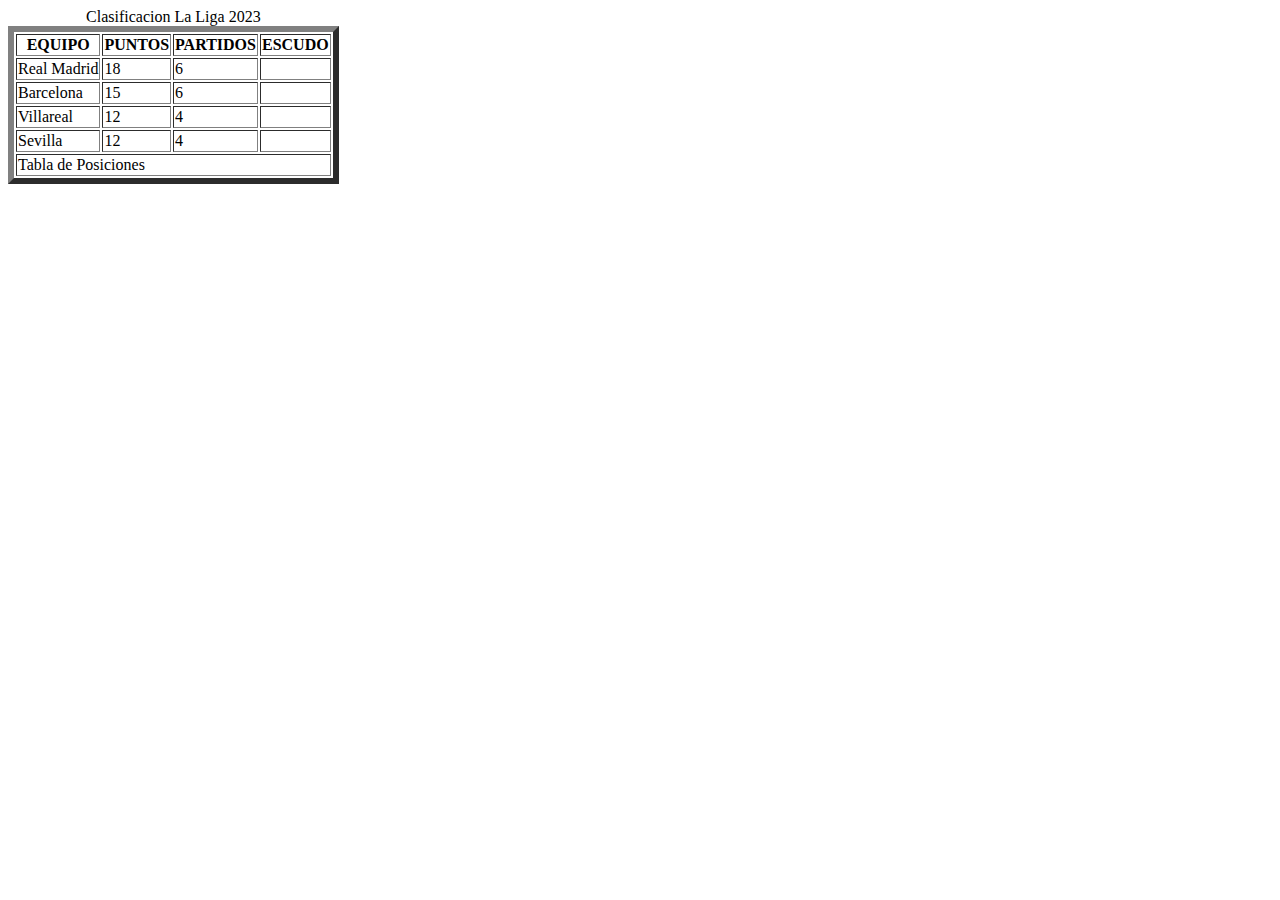
==== index.html @ 2d2d5855 "add file index" ====
<!DOCTYPE html>
<html lang="es">
<head>
    <meta charset="UTF-8">
    <meta http-equiv="X-UA-Compatible" content="IE=edge">
    <meta name="viewport" content="width=device-width, initial-scale=1.0">
    <title>Clase Lunes</title>
</head>
<body>
<!--<h1>Juan Alvarez</h1>
    <h2>Juan Alvarez</h2>
    <h3>Juan Alvarez</h3>
    <h4>Juan Alvarez</h4>
    <h5>Juan Alvarez</h5>
    <h6>Juan Alvarez</h6>
    <span>Juan Alvarez</span>
    <p>Juan Alvarez</p> --> 

    <table border="6">
        <caption>Clasificacion La Liga 2023</caption>
        <thead>
            <tr>
                <th>EQUIPO</th>
                <th>PUNTOS</th>
                <th>PARTIDOS</th>
                <th>ESCUDO</th>
            </tr>
        </thead>
        <tbody>
            <tr>
                <td>Real Madrid</td>
                <td>18</td>
                <td>6</td>
                <td></td>
            </tr>
            <tr>
                <td>Barcelona</td>
                <td>15</td>
                <td>6</td>
                <td></td>
            </tr>
            <tr>
                <td>Villareal</td>
                <td>12</td>
                <td>4</td>
                <td></td>
            </tr>
            <tr>
                <td>Sevilla</td>
                <td>12</td>
                <td>4</td>
                <td></td>
            </tr>
        </tbody>
        <tfoot>
            <tr>
                <td colspan="4">Tabla de Posiciones</td>
            </tr>
        </tfoot>
    </table>
    
</body>
</html>
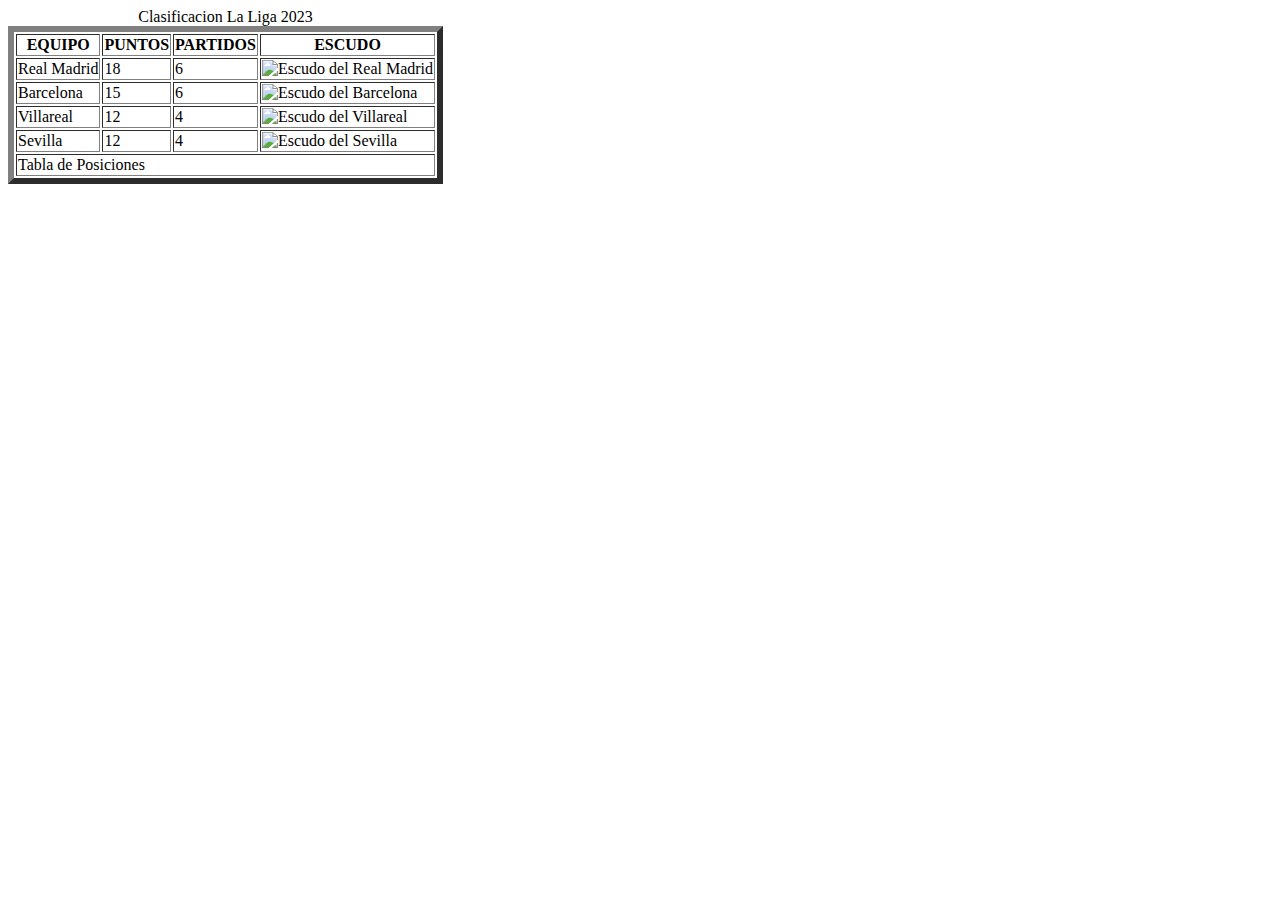
==== commit ddf3c08c: "update file index" ====
--- a/index.html
+++ b/index.html
@@ -31,25 +31,25 @@
                 <td>Real Madrid</td>
                 <td>18</td>
                 <td>6</td>
-                <td></td>
+                <td><img src="https://w7.pngwing.com/pngs/639/567/png-transparent-real-madrid-c-f-uefa-champions-league-la-liga-juventus-f-c-atletico-madrid-football-logo-juventus-fc-sports.png" alt="Escudo del Real Madrid" width="180px" height="180px"></td>
             </tr>
             <tr>
                 <td>Barcelona</td>
                 <td>15</td>
                 <td>6</td>
-                <td></td>
+                <td><img src="img/escudo barcelona.png" alt="Escudo del Barcelona" width="180px" height="180px"></td>
             </tr>
             <tr>
                 <td>Villareal</td>
                 <td>12</td>
                 <td>4</td>
-                <td></td>
+                <td><img src="img/escudo villareal.png" alt="Escudo del Villareal" width="180px" height="180px"></td>
             </tr>
             <tr>
                 <td>Sevilla</td>
                 <td>12</td>
                 <td>4</td>
-                <td></td>
+                <td><img src="img/escudo sevilla.png" alt="Escudo del Sevilla" width="180px" height="180px"></td>
             </tr>
         </tbody>
         <tfoot>
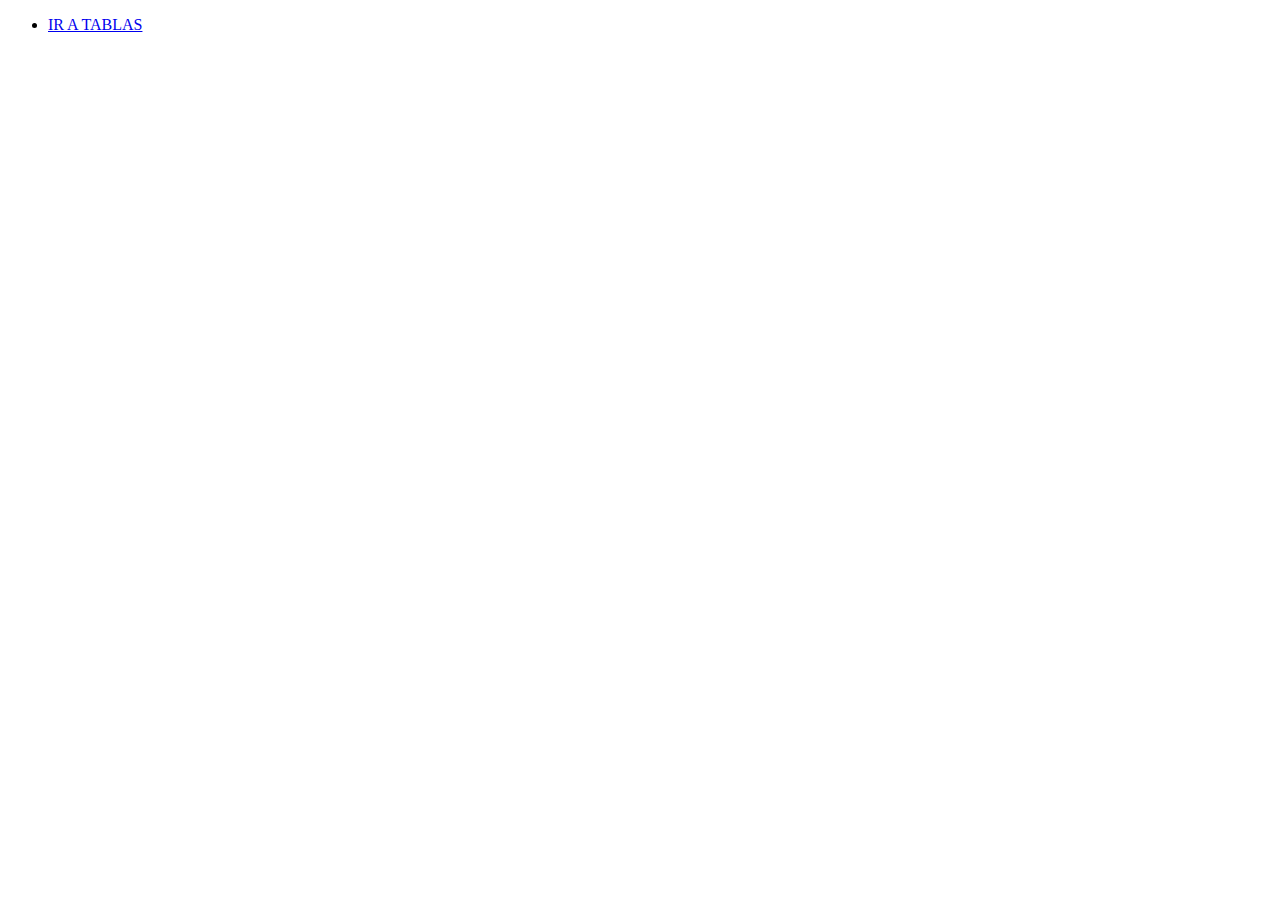
==== commit 1d1f0036: "update file index" ====
--- a/index.html
+++ b/index.html
@@ -1,63 +1,14 @@
 <!DOCTYPE html>
-<html lang="es">
+<html lang="en">
 <head>
     <meta charset="UTF-8">
     <meta http-equiv="X-UA-Compatible" content="IE=edge">
     <meta name="viewport" content="width=device-width, initial-scale=1.0">
-    <title>Clase Lunes</title>
+    <title>Document</title>
 </head>
 <body>
-<!--<h1>Juan Alvarez</h1>
-    <h2>Juan Alvarez</h2>
-    <h3>Juan Alvarez</h3>
-    <h4>Juan Alvarez</h4>
-    <h5>Juan Alvarez</h5>
-    <h6>Juan Alvarez</h6>
-    <span>Juan Alvarez</span>
-    <p>Juan Alvarez</p> --> 
-
-    <table border="6">
-        <caption>Clasificacion La Liga 2023</caption>
-        <thead>
-            <tr>
-                <th>EQUIPO</th>
-                <th>PUNTOS</th>
-                <th>PARTIDOS</th>
-                <th>ESCUDO</th>
-            </tr>
-        </thead>
-        <tbody>
-            <tr>
-                <td>Real Madrid</td>
-                <td>18</td>
-                <td>6</td>
-                <td><img src="https://w7.pngwing.com/pngs/639/567/png-transparent-real-madrid-c-f-uefa-champions-league-la-liga-juventus-f-c-atletico-madrid-football-logo-juventus-fc-sports.png" alt="Escudo del Real Madrid" width="180px" height="180px"></td>
-            </tr>
-            <tr>
-                <td>Barcelona</td>
-                <td>15</td>
-                <td>6</td>
-                <td><img src="img/escudo barcelona.png" alt="Escudo del Barcelona" width="180px" height="180px"></td>
-            </tr>
-            <tr>
-                <td>Villareal</td>
-                <td>12</td>
-                <td>4</td>
-                <td><img src="img/escudo villareal.png" alt="Escudo del Villareal" width="180px" height="180px"></td>
-            </tr>
-            <tr>
-                <td>Sevilla</td>
-                <td>12</td>
-                <td>4</td>
-                <td><img src="img/escudo sevilla.png" alt="Escudo del Sevilla" width="180px" height="180px"></td>
-            </tr>
-        </tbody>
-        <tfoot>
-            <tr>
-                <td colspan="4">Tabla de Posiciones</td>
-            </tr>
-        </tfoot>
-    </table>
-    
+    <ul>
+        <li><a href="html/tablas.html">IR A TABLAS</a></li>
+    </ul>
 </body>
 </html>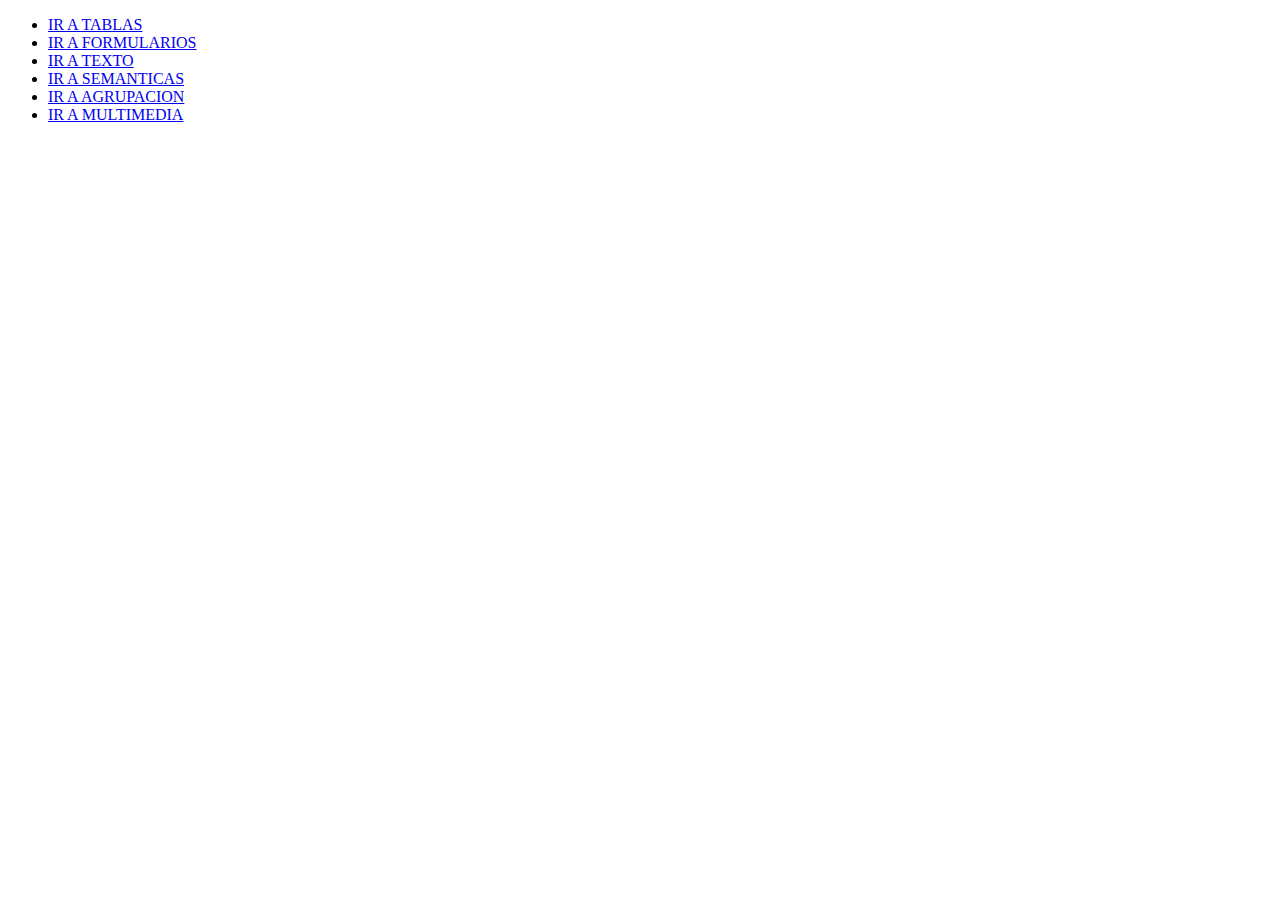
==== commit 207163e6: "update file index modified" ====
--- a/index.html
+++ b/index.html
@@ -9,6 +9,11 @@
 <body>
     <ul>
         <li><a href="html/tablas.html">IR A TABLAS</a></li>
+        <li><a href="html/formularios.html">IR A FORMULARIOS</a></li>
+        <li><a href="html/texto.html">IR A TEXTO</a></li>
+        <li><a href="html/semanticas.html">IR A SEMANTICAS</a></li>
+        <li><a href="html/agrupacion.html">IR A AGRUPACION</a></li>
+        <li><a href="html/multimedia.html">IR A MULTIMEDIA</a></li>
     </ul>
 </body>
 </html>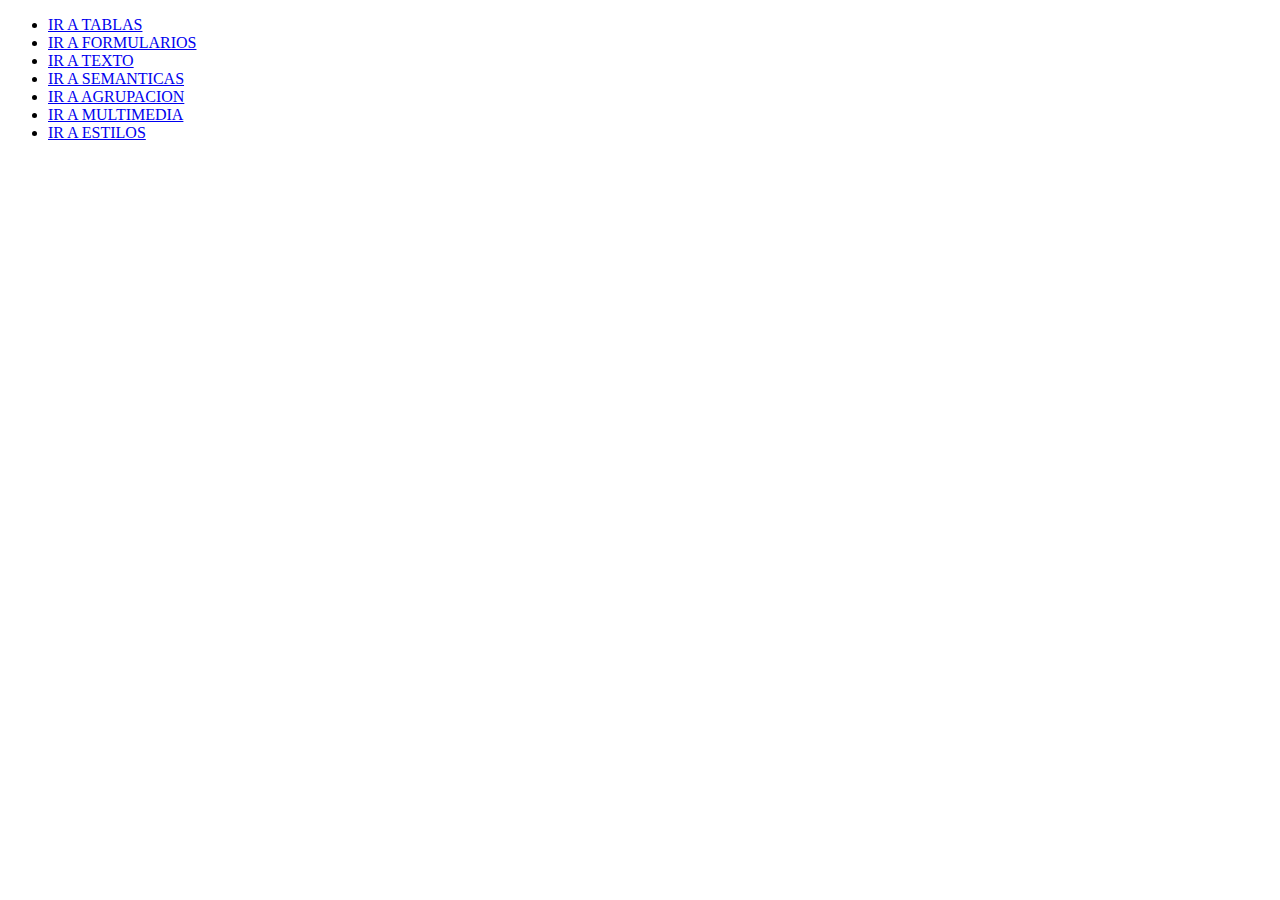
==== commit 0dfcabb6: "Learning css" ====
--- a/index.html
+++ b/index.html
@@ -14,6 +14,7 @@
         <li><a href="html/semanticas.html">IR A SEMANTICAS</a></li>
         <li><a href="html/agrupacion.html">IR A AGRUPACION</a></li>
         <li><a href="html/multimedia.html">IR A MULTIMEDIA</a></li>
+        <li><a href="html/estilos.html">IR A ESTILOS</a></li>
     </ul>
 </body>
 </html>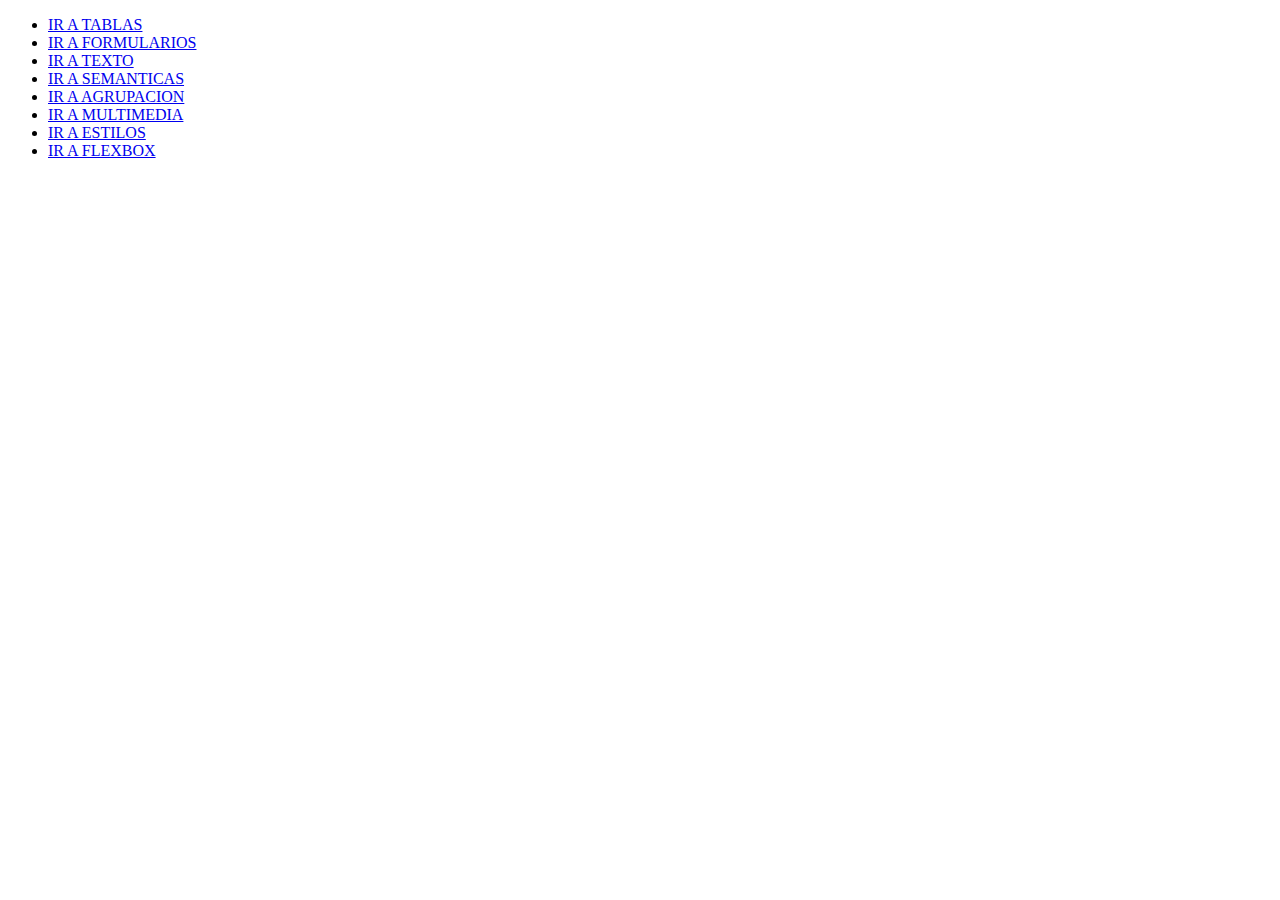
==== commit 4a0f6320: "learning flexbox and transform" ====
--- a/index.html
+++ b/index.html
@@ -15,6 +15,7 @@
         <li><a href="html/agrupacion.html">IR A AGRUPACION</a></li>
         <li><a href="html/multimedia.html">IR A MULTIMEDIA</a></li>
         <li><a href="html/estilos.html">IR A ESTILOS</a></li>
+        <li><a href="html/flexbox.html">IR A FLEXBOX</a></li>
     </ul>
 </body>
 </html>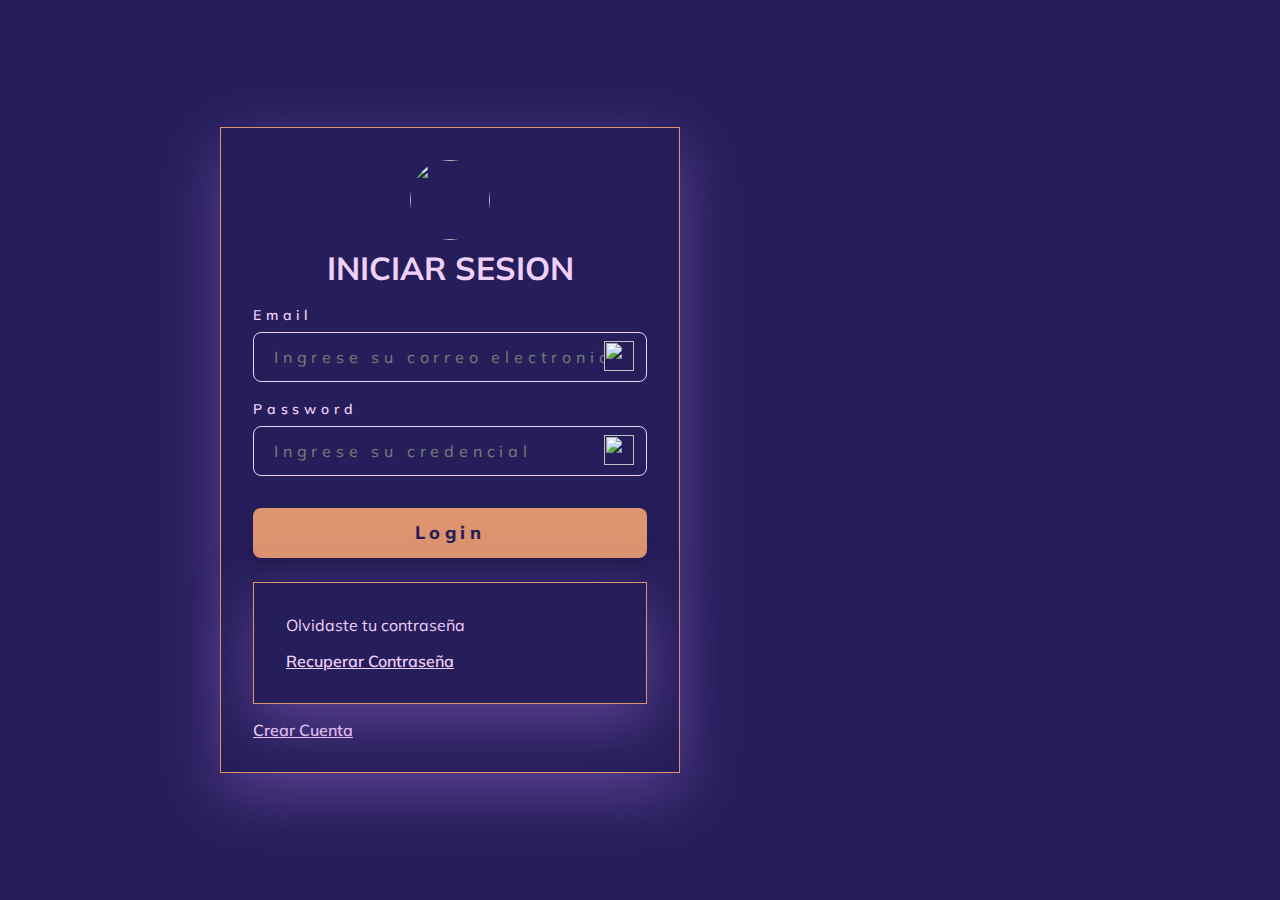
==== commit aeeff440: "interface login" ====
--- a/index.html
+++ b/index.html
@@ -5,17 +5,39 @@
     <meta http-equiv="X-UA-Compatible" content="IE=edge">
     <meta name="viewport" content="width=device-width, initial-scale=1.0">
     <title>Document</title>
+    <link rel="stylesheet" href="css/style_login.css">
 </head>
 <body>
-    <ul>
-        <li><a href="html/tablas.html">IR A TABLAS</a></li>
-        <li><a href="html/formularios.html">IR A FORMULARIOS</a></li>
-        <li><a href="html/texto.html">IR A TEXTO</a></li>
-        <li><a href="html/semanticas.html">IR A SEMANTICAS</a></li>
-        <li><a href="html/agrupacion.html">IR A AGRUPACION</a></li>
-        <li><a href="html/multimedia.html">IR A MULTIMEDIA</a></li>
-        <li><a href="html/estilos.html">IR A ESTILOS</a></li>
-        <li><a href="html/flexbox.html">IR A FLEXBOX</a></li>
-    </ul>
+<div class="background"></div>
+<div class="centering">
+    <form action="" class="my_form">
+        <div class="login_welcome">
+            <!-- .login_welcome>img.login+h1{INICIAR SESION} -->
+            <img src="https://img.freepik.com/vector-gratis/lindo-astronauta-montando-cohete-agitando-mano-icono-dibujos-animados-ilustracion-concepto-icono-tecnologia-ciencia_138676-2130.jpg" alt="" class="login">
+            <h1>INICIAR SESION</h1>
+        </div>
+        <!-- .text_field>label{Email}+input#email+img -->
+        <div class="text_field">
+            <label for="">Email</label>
+            <input type="email" id="email" name="email" aria-label="Email" placeholder="Ingrese su correo electronico" required>
+            <img src="" alt="">
+        </div>
+        <div class="text_field">
+            <label for="">Password</label>
+            <input type="text" id="password" name="password" placeholder="Ingrese su credencial"required>
+            <img src="" alt="">        
+        </div>
+        <input type="submit" class="my_form_button" value="Login">
+        <div class="my_form_actions">
+            <div class="my_form">
+                <span>Olvidaste tu contraseña</span>
+                <a href="#" title="Recuperar Contraseña">Recuperar Contraseña</a>
+                </div>
+                <div class="my_form_singup">
+                    <a href="#" title="Create Acount">Crear Cuenta</a>
+                </div>
+            </div>
+    </form>
+</div>
 </body>
 </html>--- a/css/style_login.css
+++ b/css/style_login.css
@@ -0,0 +1,190 @@
+@import url('https://fonts.googleapis.com/css2?family=Mulish:wght@400;500;600;700&display=swap');
+
+:root{
+    --primary: #DD946F;
+    --primary-hover: #CD7D7D;
+    --secondary: #EFD0F8;
+    --secondary-hover: #B8A1D9;
+    --aura: #9265CA80;
+    --background: #261E5A;
+}
+
+*{
+    margin: 0;
+    padding: 0;
+    box-sizing: border-box;
+    background-color: var(--background);
+    font-family: 'Mulish';
+}
+
+h1{
+    color: var(--secondary);
+}
+
+.background{
+    content: "";
+    position: absolute;
+    height: 100vh;
+    width: 100vh;
+    display: grid;
+    place-items: center;
+    background-image: url(https://img.freepik.com/vector-gratis/galaxia-dibujos-animados-fondo-estrellas_52683-65530.jpg?w=2000);
+    background-repeat: no-repeat;
+    background-size: auto;
+    opacity: 0.5;
+}
+
+.centering{
+    display: flex;
+    justify-content: center;
+    align-items: center;
+    height: 100vh;
+    width: 100vh;
+}
+
+.my_form{
+    display: flex;
+    flex-direction: column;
+    position: relative;
+    gap: 16px;
+    background-color: var(--background);
+    border: 1px solid var(--primary);
+    box-shadow: 1px 20px 60px var(--aura);
+    min-width: 280px;
+    max-width: 460px;
+    width: 100%;
+    padding: 32px;
+}
+
+.login_welcome{
+    display: flex;
+    width: 100%;
+    justify-content: center;
+    align-items: center;
+    flex-direction: column;
+    gap: 8px;
+}
+
+.login{
+    height: 80px;
+    width: 80px;
+    border-radius: 50%;
+    object-fit: cover;
+}
+
+.my_form_button{
+    background-color: var(--primary);
+    color: var(--background);
+    white-space: nowrap;
+    border: none;
+    display: flex;
+    justify-content: center;
+    align-items: center;
+    margin-top: 16px;
+    line-height: 50px;
+    outline: none;
+    font-size: 18px;
+    letter-spacing: 0.25em;
+    text-decoration: none;
+    cursor: pointer;
+    font-weight: 800;
+    min-height: 50px;
+    width: 100%;
+    border-radius: 8px;
+    box-shadow: 0 5px 10px rgba(0,0,0,.15);
+    transition: all .3s ease;
+}
+
+.text_field input{
+    color: var(--secondary);
+    font-size: 16px;
+    font-weight: 500;
+    max-width: 100%;
+    width: 100%;
+    border: 1px solid var(--secondary);
+    height: 50px;
+    letter-spacing: 0.3rem;
+    background-color: transparent;
+    outline: none;
+    transition: .25s;
+    border-radius: 8px;
+    text-indent: 20px;
+    margin-top: 8px;
+}
+
+.my_form_button:hover{
+    background-color: var(--primary-hover);
+}
+
+.text_field{
+    position: relative;
+}
+
+.text_field img{
+    position: absolute;
+    right: -2px;
+    bottom: -4px;
+    width: 30px;
+    height: 30px;
+    transform: translate(-50%,-50%);
+    transform-origin: center;
+}
+
+.text_field input:focus{
+    border: 1px solid var(--primary);
+}
+
+.text_field label{
+    color: var(--secondary);
+    font-size: 14px;
+    font-weight: 600;
+    letter-spacing: 0.3rem;
+    z-index: 10;
+}
+
+.input_icon{
+    position: absolute;
+    bottom: 0;
+    top: 55%;
+    right: 8px;
+    transform: translate(-50%,-50%);
+    transform-origin: center;
+}
+
+.my_form_actions{
+    display: flex;
+    flex-direction: column;
+    color: var(--secondary);
+    gap: 16px;
+    margin-top: 8px;
+}
+
+.my_form_actions a{
+    color: var(--secondary);
+    font-weight: 600;
+}
+
+.my_form_actions a:hover{
+    color: #A7A2CB;
+}
+
+.my_form{
+    display: flex;
+    justify-content: space-between;
+}
+
+.my_form_signup{
+    display: flex;
+    justify-content: center;
+}
+
+.my_form_signup a{
+    color: var(--primary);
+    font-weight: 800;
+    text-decoration: none;
+    font-size: 18px;
+}
+
+.my_form_signup a:hover{
+    color: var(--primary-hover);
+}